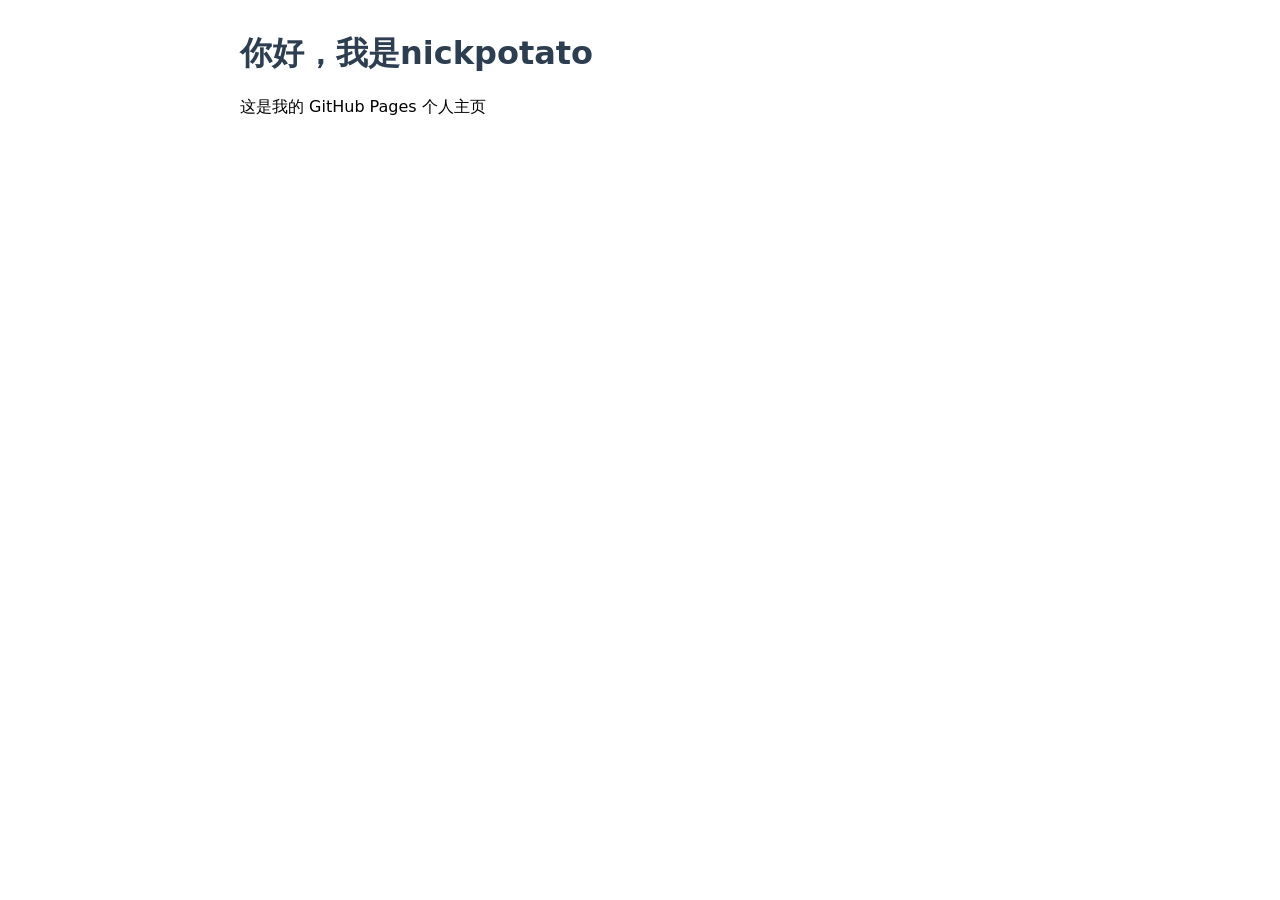
==== index.html @ bc147b1d "add index.html" ====
<!DOCTYPE html>
<html lang="zh-CN">
<head>
    <meta charset="UTF-8">
    <meta name="viewport" content="width=device-width, initial-scale=1.0">
    <title>我的个人主页</title>
    <style>
        body { font-family: system-ui; max-width: 800px; margin: 2rem auto; padding: 0 1rem; }
        h1 { color: #2c3e50; }
    </style>
</head>
<body>
    <h1>你好，我是nickpotato</h1>
    <p>这是我的 GitHub Pages 个人主页</p>
</body>
</html>
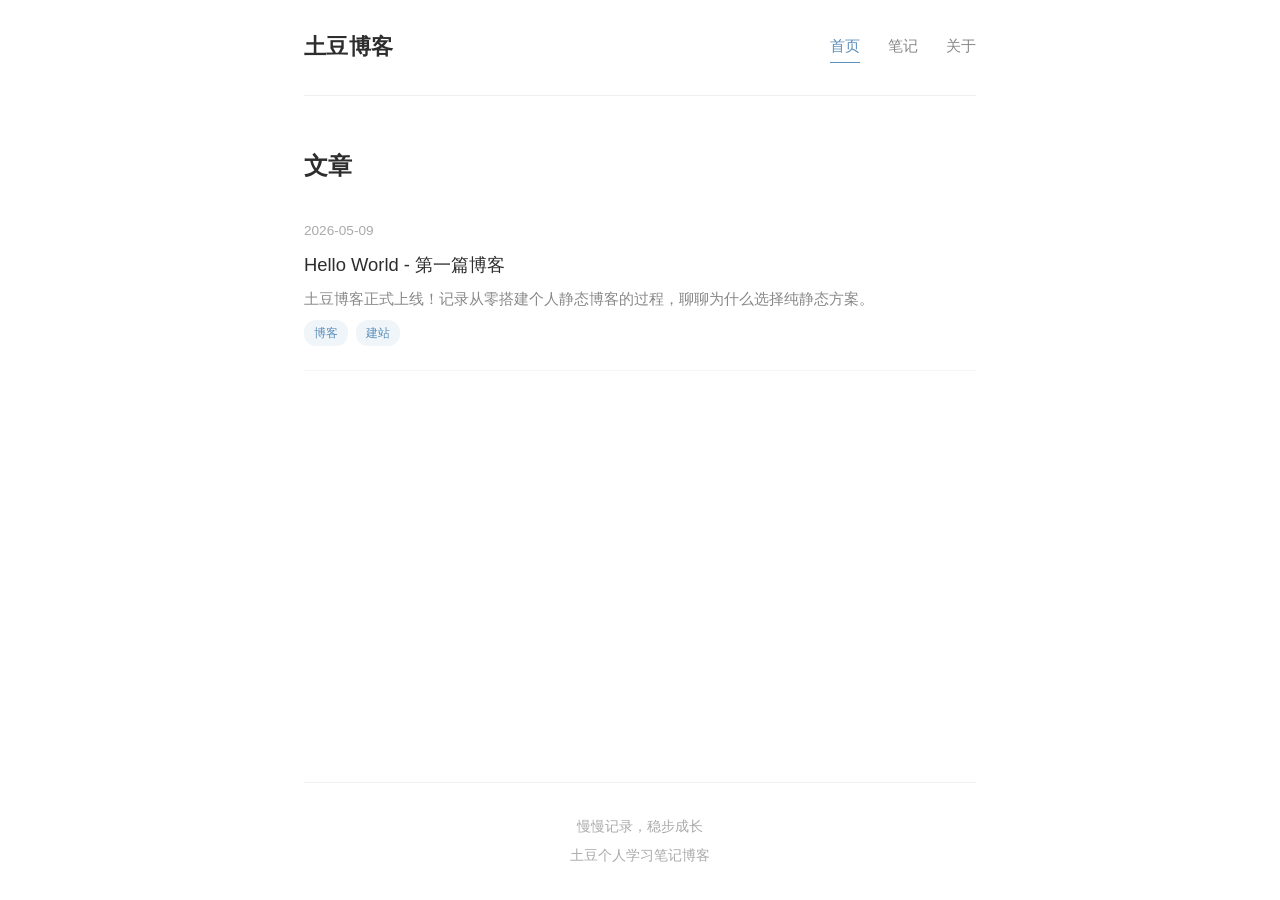
==== commit 6329241c: "use claude code update the blog" ====
--- a/index.html
+++ b/index.html
@@ -1,16 +1,80 @@
 <!DOCTYPE html>
 <html lang="zh-CN">
 <head>
-    <meta charset="UTF-8">
-    <meta name="viewport" content="width=device-width, initial-scale=1.0">
-    <title>我的个人主页</title>
-    <style>
-        body { font-family: system-ui; max-width: 800px; margin: 2rem auto; padding: 0 1rem; }
-        h1 { color: #2c3e50; }
-    </style>
+  <meta charset="UTF-8">
+  <meta name="viewport" content="width=device-width, initial-scale=1.0">
+  <meta name="description" content="土豆博客 - 慢慢记录，稳步成长 | 个人学习笔记博客">
+  <title>土豆博客</title>
+  <link rel="stylesheet" href="source/assets/css/style.css">
 </head>
 <body>
-    <h1>你好，我是nickpotato</h1>
-    <p>这是我的 GitHub Pages 个人主页</p>
+  <nav class="nav">
+    <div class="nav-container">
+      <a href="index.html" class="logo">土豆博客</a>
+      <div class="nav-links">
+        <a href="index.html">首页</a>
+        <a href="notes.html">笔记</a>
+        <a href="about.html">关于</a>
+      </div>
+    </div>
+  </nav>
+
+  <main class="main">
+    <h1 class="page-title">文章</h1>
+    <ul class="post-list" id="post-list">
+      <li class="loading">加载中...</li>
+    </ul>
+  </main>
+
+  <footer class="footer">
+    <p class="footer-slogan">慢慢记录，稳步成长</p>
+    <p>土豆个人学习笔记博客</p>
+  </footer>
+
+  <script src="source/assets/js/main.js"></script>
+  <script>
+  // 加载博客列表
+  (function () {
+    'use strict';
+    var listEl = document.getElementById('post-list');
+    if (!listEl) return;
+
+    fetch('blog-list.json')
+      .then(function (res) { return res.json(); })
+      .then(function (posts) {
+        if (!posts.length) {
+          listEl.innerHTML = '<li class="loading">暂无文章</li>';
+          return;
+        }
+        listEl.innerHTML = posts.map(function (post) {
+          var tagsHtml = '';
+          if (post.tags && post.tags.length) {
+            tagsHtml = '<div class="post-tags">' +
+              post.tags.map(function (t) {
+                return '<span class="post-tag">' + escapeHtml(t) + '</span>';
+              }).join('') +
+              '</div>';
+          }
+          return '<li class="post-item">' +
+            '<div class="post-date">' + escapeHtml(post.date) + '</div>' +
+            '<a class="post-title-link" href="blog.html?post=' + encodeURIComponent(post.path) + '">' +
+              escapeHtml(post.title) +
+            '</a>' +
+            '<p class="post-excerpt">' + escapeHtml(post.excerpt || '') + '</p>' +
+            tagsHtml +
+            '</li>';
+        }).join('');
+      })
+      .catch(function () {
+        listEl.innerHTML = '<li class="loading">加载失败，请刷新重试</li>';
+      });
+
+    function escapeHtml(str) {
+      var div = document.createElement('div');
+      div.textContent = str;
+      return div.innerHTML;
+    }
+  })();
+  </script>
 </body>
-</html>+</html>
--- a/source/assets/css/style.css
+++ b/source/assets/css/style.css
@@ -0,0 +1,477 @@
+/* 土豆博客 - 全局样式 | 现代简约低饱和配色 */
+
+:root {
+  --bg: #ffffff;
+  --text: #2d2d2d;
+  --text-secondary: #888888;
+  --text-muted: #aaaaaa;
+  --border: #f0f0f0;
+  --border-light: #f5f5f5;
+  --accent: #5b8eb9;
+  --accent-hover: #4a7d9e;
+  --code-bg: #f7f8fa;
+  --radius: 4px;
+  --max-width: 720px;
+}
+
+/* ===== Reset ===== */
+*, *::before, *::after {
+  margin: 0;
+  padding: 0;
+  box-sizing: border-box;
+}
+
+html {
+  font-size: 16px;
+  -webkit-text-size-adjust: 100%;
+}
+
+body {
+  font-family: -apple-system, BlinkMacSystemFont, "Segoe UI", "Noto Sans SC", "PingFang SC", "Microsoft YaHei", sans-serif;
+  background-color: var(--bg);
+  color: var(--text);
+  line-height: 1.8;
+  max-width: var(--max-width);
+  margin: 0 auto;
+  padding: 0 24px;
+  min-height: 100vh;
+  display: flex;
+  flex-direction: column;
+}
+
+/* ===== Navigation ===== */
+.nav {
+  padding: 28px 0;
+  border-bottom: 1px solid var(--border);
+  margin-bottom: 48px;
+}
+
+.nav-container {
+  display: flex;
+  justify-content: space-between;
+  align-items: center;
+}
+
+.logo {
+  font-size: 1.35rem;
+  font-weight: 600;
+  color: var(--text);
+  text-decoration: none;
+  letter-spacing: 0.02em;
+}
+
+.logo:hover {
+  color: var(--accent);
+}
+
+.nav-links {
+  display: flex;
+  gap: 28px;
+}
+
+.nav-links a {
+  text-decoration: none;
+  color: var(--text-secondary);
+  font-size: 0.95rem;
+  transition: color 0.2s;
+  padding-bottom: 2px;
+  border-bottom: 1px solid transparent;
+}
+
+.nav-links a:hover,
+.nav-links a.active {
+  color: var(--accent);
+  border-bottom-color: var(--accent);
+}
+
+/* ===== Main Content ===== */
+.main {
+  flex: 1;
+}
+
+/* ===== Page Title ===== */
+.page-title {
+  font-size: 1.5rem;
+  font-weight: 600;
+  margin-bottom: 32px;
+  color: var(--text);
+}
+
+/* ===== Blog List (Homepage) ===== */
+.post-list {
+  list-style: none;
+}
+
+.post-item {
+  padding: 24px 0;
+  border-bottom: 1px solid var(--border-light);
+  transition: background 0.15s;
+}
+
+.post-item:first-child {
+  padding-top: 0;
+}
+
+.post-item:hover {
+  background: #fafbfc;
+  margin: 0 -12px;
+  padding-left: 12px;
+  padding-right: 12px;
+  border-radius: var(--radius);
+}
+
+.post-date {
+  font-size: 0.85rem;
+  color: var(--text-muted);
+  margin-bottom: 4px;
+}
+
+.post-title-link {
+  font-size: 1.15rem;
+  font-weight: 500;
+  color: var(--text);
+  text-decoration: none;
+  display: inline-block;
+  margin-bottom: 6px;
+}
+
+.post-title-link:hover {
+  color: var(--accent);
+}
+
+.post-excerpt {
+  font-size: 0.92rem;
+  color: var(--text-secondary);
+  line-height: 1.7;
+}
+
+.post-tags {
+  margin-top: 8px;
+  display: flex;
+  gap: 8px;
+  flex-wrap: wrap;
+}
+
+.post-tag {
+  font-size: 0.78rem;
+  color: var(--accent);
+  background: #f0f5f9;
+  padding: 2px 10px;
+  border-radius: 12px;
+  text-decoration: none;
+}
+
+/* ===== Article Page ===== */
+.article-header {
+  margin-bottom: 36px;
+}
+
+.article-title {
+  font-size: 1.6rem;
+  font-weight: 600;
+  line-height: 1.4;
+  margin-bottom: 12px;
+}
+
+.article-meta {
+  font-size: 0.88rem;
+  color: var(--text-muted);
+}
+
+.article-meta span {
+  margin-right: 16px;
+}
+
+.article-category {
+  color: var(--accent);
+}
+
+/* Article content (rendered from Markdown) */
+.article-content {
+  font-size: 1rem;
+  line-height: 1.85;
+}
+
+.article-content h2 {
+  font-size: 1.35rem;
+  font-weight: 600;
+  margin: 40px 0 16px;
+  padding-bottom: 8px;
+  border-bottom: 1px solid var(--border-light);
+}
+
+.article-content h3 {
+  font-size: 1.15rem;
+  font-weight: 600;
+  margin: 32px 0 12px;
+}
+
+.article-content h4 {
+  font-size: 1.05rem;
+  font-weight: 600;
+  margin: 24px 0 10px;
+}
+
+.article-content p {
+  margin: 14px 0;
+}
+
+.article-content ul, .article-content ol {
+  margin: 12px 0;
+  padding-left: 24px;
+}
+
+.article-content li {
+  margin: 6px 0;
+}
+
+.article-content blockquote {
+  border-left: 3px solid var(--accent);
+  padding: 4px 16px;
+  margin: 16px 0;
+  color: var(--text-secondary);
+  background: #fafbfc;
+  border-radius: 0 var(--radius) var(--radius) 0;
+}
+
+.article-content a {
+  color: var(--accent);
+  text-decoration: none;
+  border-bottom: 1px dotted var(--accent);
+}
+
+.article-content a:hover {
+  border-bottom-style: solid;
+}
+
+/* Images */
+.article-content img {
+  display: block;
+  max-width: 100%;
+  height: auto;
+  margin: 20px auto;
+  border-radius: var(--radius);
+}
+
+.article-content .img-caption {
+  text-align: center;
+  font-size: 0.85rem;
+  color: var(--text-muted);
+  margin-top: -12px;
+  margin-bottom: 20px;
+}
+
+/* Horizontal rule */
+.article-content hr {
+  border: none;
+  border-top: 1px solid var(--border-light);
+  margin: 32px 0;
+}
+
+/* ===== Code Blocks ===== */
+.article-content code {
+  font-family: "SF Mono", "Fira Code", "JetBrains Mono", "Consolas", monospace;
+  font-size: 0.88em;
+  background: var(--code-bg);
+  padding: 2px 6px;
+  border-radius: 3px;
+  color: #c7254e;
+}
+
+.article-content pre {
+  background: var(--code-bg);
+  padding: 20px 24px;
+  border-radius: var(--radius);
+  overflow-x: auto;
+  margin: 16px 0;
+  line-height: 1.6;
+  border: 1px solid var(--border);
+}
+
+.article-content pre code {
+  background: none;
+  padding: 0;
+  color: var(--text);
+  font-size: 0.9rem;
+}
+
+/* KaTeX formula */
+.katex-display {
+  margin: 20px 0 !important;
+  overflow-x: auto;
+  overflow-y: hidden;
+}
+
+.katex {
+  font-size: 1.1em !important;
+}
+
+/* ===== Footer ===== */
+.footer {
+  padding: 32px 0;
+  border-top: 1px solid var(--border);
+  text-align: center;
+  color: var(--text-muted);
+  font-size: 0.85rem;
+  margin-top: 64px;
+}
+
+.footer-slogan {
+  margin-bottom: 4px;
+}
+
+/* ===== About Page ===== */
+.about-section {
+  margin-bottom: 32px;
+}
+
+.about-section h2 {
+  font-size: 1.15rem;
+  font-weight: 600;
+  margin-bottom: 12px;
+  color: var(--text);
+}
+
+.about-section p, .about-section li {
+  font-size: 0.95rem;
+  color: var(--text-secondary);
+  line-height: 1.8;
+}
+
+.about-section ul {
+  list-style: none;
+  padding: 0;
+}
+
+.about-section li::before {
+  content: "·";
+  color: var(--accent);
+  margin-right: 8px;
+}
+
+/* ===== Notes Page ===== */
+.notes-list {
+  list-style: none;
+}
+
+.note-item {
+  padding: 20px 0;
+  border-bottom: 1px solid var(--border-light);
+}
+
+.note-item:first-child {
+  padding-top: 0;
+}
+
+.note-date {
+  font-size: 0.82rem;
+  color: var(--text-muted);
+  margin-bottom: 4px;
+}
+
+.note-content {
+  font-size: 0.98rem;
+  color: var(--text);
+  line-height: 1.8;
+}
+
+.note-content a {
+  color: var(--accent);
+  text-decoration: none;
+}
+
+.note-content a:hover {
+  text-decoration: underline;
+}
+
+/* ===== Loading & Error ===== */
+.loading, .error-msg {
+  text-align: center;
+  padding: 48px 0;
+  color: var(--text-secondary);
+}
+
+.error-msg {
+  color: #c0392b;
+}
+
+/* ===== Back to Top ===== */
+.back-top {
+  text-align: center;
+  margin-top: 32px;
+}
+
+.back-top a {
+  font-size: 0.88rem;
+  color: var(--text-muted);
+  text-decoration: none;
+}
+
+.back-top a:hover {
+  color: var(--accent);
+}
+
+/* ===== Responsive - Mobile ===== */
+@media (max-width: 768px) {
+  body {
+    padding: 0 16px;
+  }
+
+  .nav {
+    padding: 20px 0;
+    margin-bottom: 32px;
+  }
+
+  .logo {
+    font-size: 1.2rem;
+  }
+
+  .nav-links {
+    gap: 16px;
+  }
+
+  .nav-links a {
+    font-size: 0.88rem;
+  }
+
+  .page-title {
+    font-size: 1.3rem;
+    margin-bottom: 24px;
+  }
+
+  .article-title {
+    font-size: 1.35rem;
+  }
+
+  .article-content {
+    font-size: 0.95rem;
+  }
+
+  .article-content h2 {
+    font-size: 1.2rem;
+  }
+
+  .article-content h3 {
+    font-size: 1.05rem;
+  }
+
+  .article-content pre {
+    padding: 16px;
+    margin: 12px -8px;
+    border-radius: 0;
+    border-left: none;
+    border-right: none;
+  }
+
+  .post-item:hover {
+    margin: 0;
+    padding-left: 0;
+    padding-right: 0;
+    background: none;
+  }
+
+  .footer {
+    margin-top: 40px;
+    padding: 24px 0;
+  }
+}
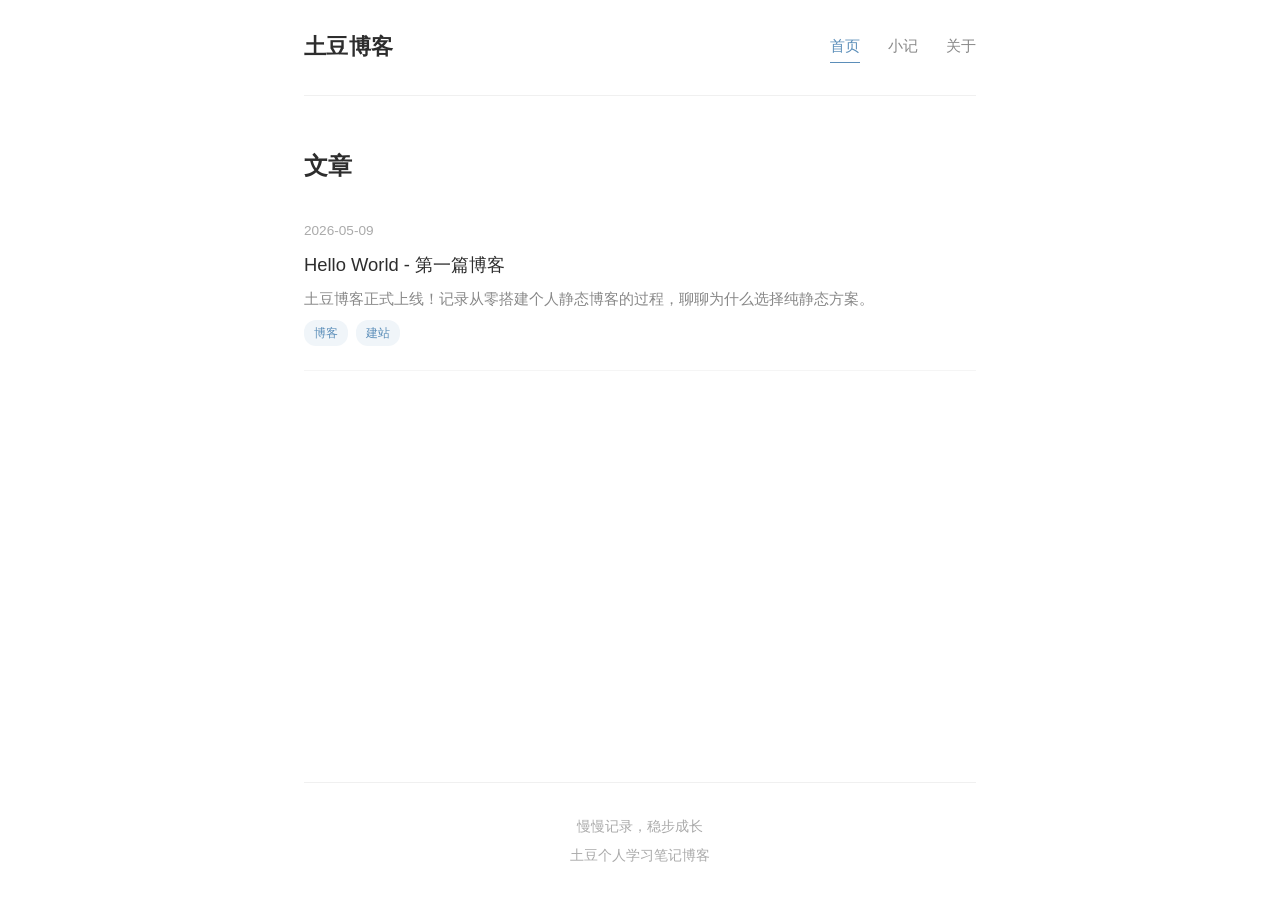
==== commit 9383a007: "[新增] 笔记功能改造为小记：动态加载 Markdown、LaTeX 公式渲染、独立数据文件 - 新建 source/_notes/ 目录及 notes-list.json 数据文件 - notes." ====
--- a/index.html
+++ b/index.html
@@ -13,7 +13,7 @@
       <a href="index.html" class="logo">土豆博客</a>
       <div class="nav-links">
         <a href="index.html">首页</a>
-        <a href="notes.html">笔记</a>
+        <a href="notes.html">小记</a>
         <a href="about.html">关于</a>
       </div>
     </div>
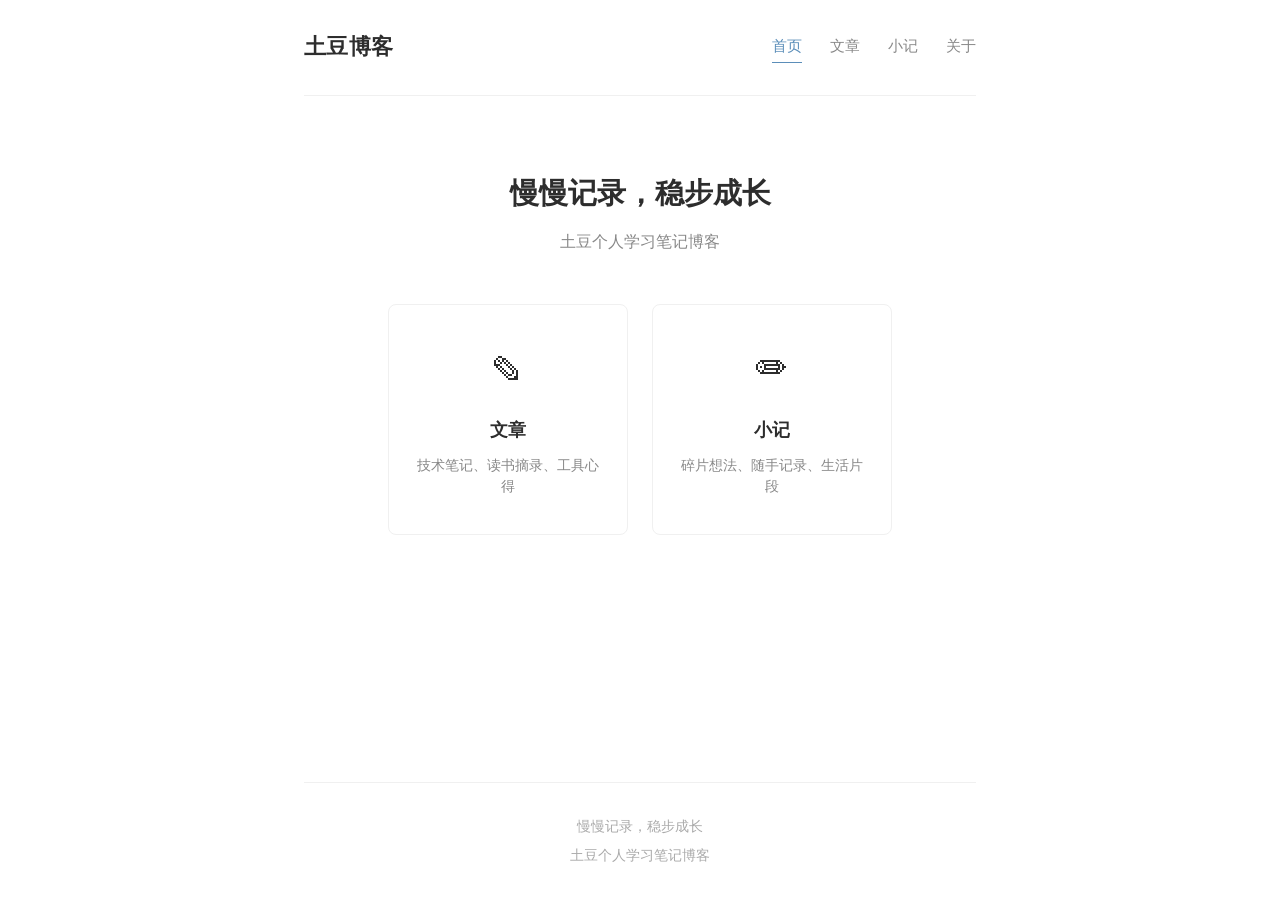
==== commit 5fdcd255: "[重构] 首页改造为门户界面，文章列表独立为 articles.html - index.html 改为门户首页，含文章/小记两个入口卡片 - 新建 articles.html 承载文章列表（原 in" ====
--- a/index.html
+++ b/index.html
@@ -13,6 +13,7 @@
       <a href="index.html" class="logo">土豆博客</a>
       <div class="nav-links">
         <a href="index.html">首页</a>
+        <a href="articles.html">文章</a>
         <a href="notes.html">小记</a>
         <a href="about.html">关于</a>
       </div>
@@ -20,10 +21,23 @@
   </nav>
 
   <main class="main">
-    <h1 class="page-title">文章</h1>
-    <ul class="post-list" id="post-list">
-      <li class="loading">加载中...</li>
-    </ul>
+    <div class="portal">
+      <h1 class="portal-title">慢慢记录，稳步成长</h1>
+      <p class="portal-desc">土豆个人学习笔记博客</p>
+
+      <div class="portal-cards">
+        <a href="articles.html" class="portal-card">
+          <span class="portal-card-icon">&#9998;</span>
+          <h2 class="portal-card-title">文章</h2>
+          <p class="portal-card-desc">技术笔记、读书摘录、工具心得</p>
+        </a>
+        <a href="notes.html" class="portal-card">
+          <span class="portal-card-icon">&#9999;</span>
+          <h2 class="portal-card-title">小记</h2>
+          <p class="portal-card-desc">碎片想法、随手记录、生活片段</p>
+        </a>
+      </div>
+    </div>
   </main>
 
   <footer class="footer">
@@ -32,49 +46,5 @@
   </footer>
 
   <script src="source/assets/js/main.js"></script>
-  <script>
-  // 加载博客列表
-  (function () {
-    'use strict';
-    var listEl = document.getElementById('post-list');
-    if (!listEl) return;
-
-    fetch('blog-list.json')
-      .then(function (res) { return res.json(); })
-      .then(function (posts) {
-        if (!posts.length) {
-          listEl.innerHTML = '<li class="loading">暂无文章</li>';
-          return;
-        }
-        listEl.innerHTML = posts.map(function (post) {
-          var tagsHtml = '';
-          if (post.tags && post.tags.length) {
-            tagsHtml = '<div class="post-tags">' +
-              post.tags.map(function (t) {
-                return '<span class="post-tag">' + escapeHtml(t) + '</span>';
-              }).join('') +
-              '</div>';
-          }
-          return '<li class="post-item">' +
-            '<div class="post-date">' + escapeHtml(post.date) + '</div>' +
-            '<a class="post-title-link" href="blog.html?post=' + encodeURIComponent(post.path) + '">' +
-              escapeHtml(post.title) +
-            '</a>' +
-            '<p class="post-excerpt">' + escapeHtml(post.excerpt || '') + '</p>' +
-            tagsHtml +
-            '</li>';
-        }).join('');
-      })
-      .catch(function () {
-        listEl.innerHTML = '<li class="loading">加载失败，请刷新重试</li>';
-      });
-
-    function escapeHtml(str) {
-      var div = document.createElement('div');
-      div.textContent = str;
-      return div.innerHTML;
-    }
-  })();
-  </script>
 </body>
 </html>
--- a/source/assets/css/style.css
+++ b/source/assets/css/style.css
@@ -395,6 +395,66 @@
   color: #c0392b;
 }
 
+/* ===== Portal (首页门户) ===== */
+.portal {
+  text-align: center;
+  padding: 24px 0 48px;
+}
+
+.portal-title {
+  font-size: 1.8rem;
+  font-weight: 600;
+  color: var(--text);
+  margin-bottom: 8px;
+}
+
+.portal-desc {
+  font-size: 1rem;
+  color: var(--text-secondary);
+  margin-bottom: 48px;
+}
+
+.portal-cards {
+  display: flex;
+  gap: 24px;
+  justify-content: center;
+}
+
+.portal-card {
+  display: block;
+  width: 240px;
+  padding: 36px 24px;
+  border: 1px solid var(--border);
+  border-radius: 8px;
+  text-decoration: none;
+  color: var(--text);
+  transition: border-color 0.2s, box-shadow 0.2s;
+}
+
+.portal-card:hover {
+  border-color: var(--accent);
+  box-shadow: 0 2px 12px rgba(91, 142, 185, 0.12);
+}
+
+.portal-card-icon {
+  font-size: 2rem;
+  display: block;
+  margin-bottom: 16px;
+}
+
+.portal-card-title {
+  font-size: 1.1rem;
+  font-weight: 600;
+  margin-bottom: 8px;
+  color: var(--text);
+}
+
+.portal-card-desc {
+  font-size: 0.85rem;
+  color: var(--text-secondary);
+  line-height: 1.6;
+}
+
 /* ===== Back to Top ===== */
 .back-top {
   text-align: center;
@@ -474,4 +534,18 @@
     margin-top: 40px;
     padding: 24px 0;
   }
-}
+
+  .portal-title {
+    font-size: 1.4rem;
+  }
+
+  .portal-cards {
+    flex-direction: column;
+    align-items: center;
+  }
+
+  .portal-card {
+    width: 100%;
+    max-width: 320px;
+  }
+}
